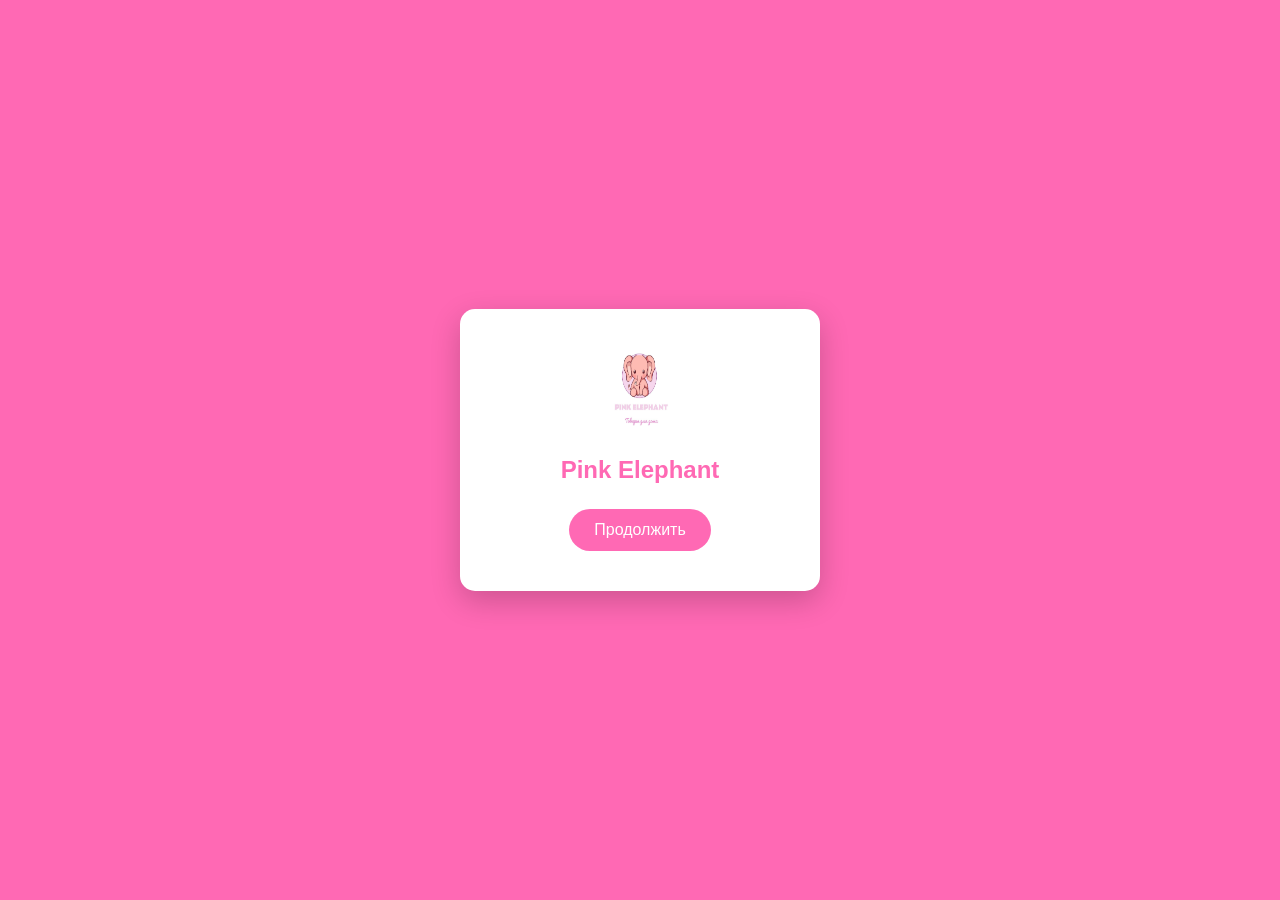
==== index.html @ d0b038d9 "Тест: placeholder вместо логотипа" ====
<!DOCTYPE html>
<html lang="ru">
<head>
    <meta charset="UTF-8">
    <meta name="viewport" content="width=device-width, initial-scale=1.0">
    <title>Магазин Pink Elephant</title>
    <link rel="stylesheet" href="styles.css">
    <link rel="manifest" href="manifest.json">
</head>
<body>
    <!-- Приветственное модальное окно -->
    <div id="welcome-modal" class="modal-welcome">
        <div class="modal-welcome-content">
            <img src="./image/logo.jpg" alt="Pink Elephant" class="logo">
            <h1>Pink Elephant</h1>
            <button id="start-button">Продолжить</button>
        </div>
    </div>

    <!-- Основной заголовок сайта -->
    <header>
        <h1>Магазин Pink Elephant</h1>
    </header>

    <main>
        <ul id="product-list">
            <!-- Товары будут появляться здесь автоматически -->
        </ul>
    </main>

    <footer>&copy; Pink Elephant, 2025</footer>

    <!-- Модальное окно для товара -->
    <div id="modal" class="hidden">
        <div class="modal-content">
            <span class="close-button">×</span>
            <h2></h2>
            <p></p>
        </div>
    </div>

    <!-- Регистрация Service Worker -->
    <script>
        if ('serviceWorker' in navigator) {
            navigator.serviceWorker.register('./sw.js')
                .then(function() { console.log('Service Worker Registered'); })
                .catch(function(error) { console.log('Error registering Service Worker:', error); });
        }
    </script>
    <script src="script.js"></script>
</body>
</html>
---- styles.css ----
body {
    font-family: Arial, Helvetica, sans-serif;
    line-height: 1.6;
    background-color: #f5f5f5;
    color: #333;
}

header {
    background-color: #ffcccc;
    padding: 1em;
    text-align: center;
}

/* Сетка для товаров */
#product-list {
    list-style-type: none;
    padding: 0;
    display: grid;
    grid-template-columns: repeat(auto-fill, minmax(200px, 1fr));
    gap: 1rem;
    margin: 20px;
}

/* Карточка товара */
.product-item {
    border: 1px solid #ccc;
    padding: 1em;
    text-align: center;
    background-color: white;
    box-shadow: 0 2px 5px rgba(0, 0, 0, 0.1);
    border-radius: 8px;
    transition: transform 0.2s;
    cursor: pointer;
}

.product-item:hover {
    transform: scale(1.05);
}

.product-img {
    max-width: 100%;
    height: 100px;
    object-fit: cover;
    border-radius: 8px;
    margin-bottom: 10px;
}

/* Модальное окно для товара */
#modal {
    position: fixed;
    top: 0;
    left: 0;
    width: 100%;
    height: 100%;
    background-color: rgba(0, 0, 0, 0.5);
    display: flex;
    justify-content: center;
    align-items: center;
    z-index: 999;
}

.modal-content {
    background: white;
    padding: 20px;
    border-radius: 10px;
    width: 80%;
    max-width: 500px;
    position: relative;
    box-shadow: 0 5px 15px rgba(0, 0, 0, 0.3);
}

.close-button {
    position: absolute;
    top: 10px;
    right: 15px;
    font-size: 24px;
    cursor: pointer;
    color: #888;
    background: none;
    border: none;
}

.close-button:hover {
    color: #000;
}

/* Скрытие модального окна */
.hidden {
    display: none;
}

/* === Приветственное окно === */
#welcome-modal {
    position: fixed;
    top: 0;
    left: 0;
    width: 100%;
    height: 100%;
    background-color: #ff69b4;
    display: flex;
    justify-content: center;
    align-items: center;
    z-index: 1000;
    flex-direction: column;
    text-align: center;
}

.modal-welcome-content {
    background: white;
    padding: 40px 30px;
    border-radius: 15px;
    box-shadow: 0 10px 30px rgba(0, 0, 0, 0.2);
    max-width: 300px;
    width: 90%;
}

.logo {
    width: 80px;
    height: 80px;
    margin-bottom: 15px;
}

#welcome-modal h1 {
    color: #ff69b4;
    margin: 0 0 20px 0;
    font-size: 24px;
}

#start-button {
    background-color: #ff69b4;
    color: white;
    border: none;
    padding: 12px 25px;
    font-size: 16px;
    border-radius: 25px;
    cursor: pointer;
    transition: background 0.3s;
}

#start-button:hover {
    background-color: #e04e9c;
}

footer {
    text-align: center;
    padding: 1em;
    margin-top: 20px;
    color: #666;
    font-size: 0.9em;
}
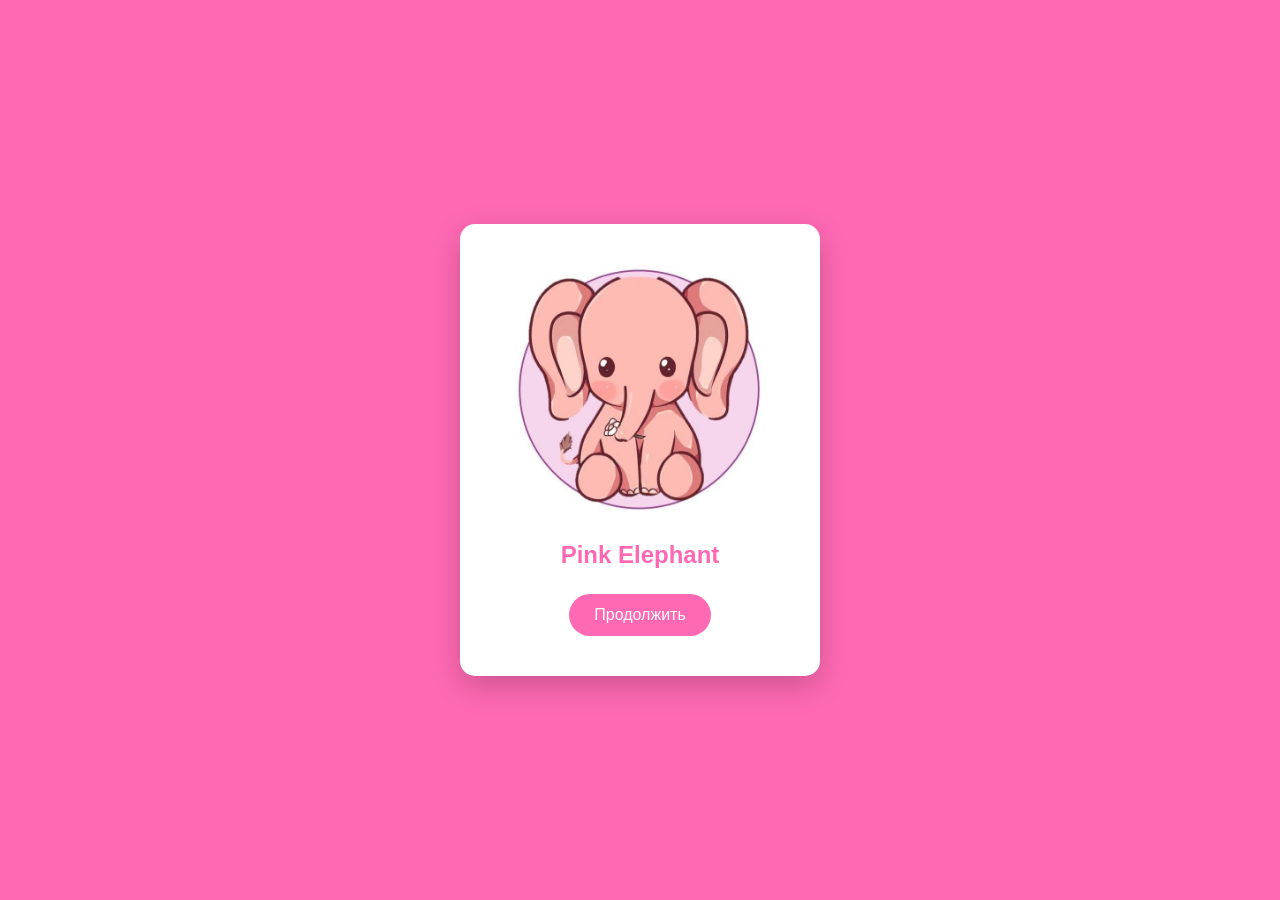
==== commit 602c347f: "улучшил внешний вид" ====
--- a/index.html
+++ b/index.html
@@ -11,7 +11,7 @@
     <!-- Приветственное модальное окно -->
     <div id="welcome-modal" class="modal-welcome">
         <div class="modal-welcome-content">
-            <img src="./image/logo.jpg" alt="Pink Elephant" class="logo">
+            <img src="./image/logo_1.jpg" alt="Pink Elephant" class="logo">
             <h1>Pink Elephant</h1>
             <button id="start-button">Продолжить</button>
         </div>
--- a/styles.css
+++ b/styles.css
@@ -115,8 +115,8 @@
 }
 
 .logo {
-    width: 80px;
-    height: 80px;
+    width: 250px;
+    height: 250px;
     margin-bottom: 15px;
 }
 
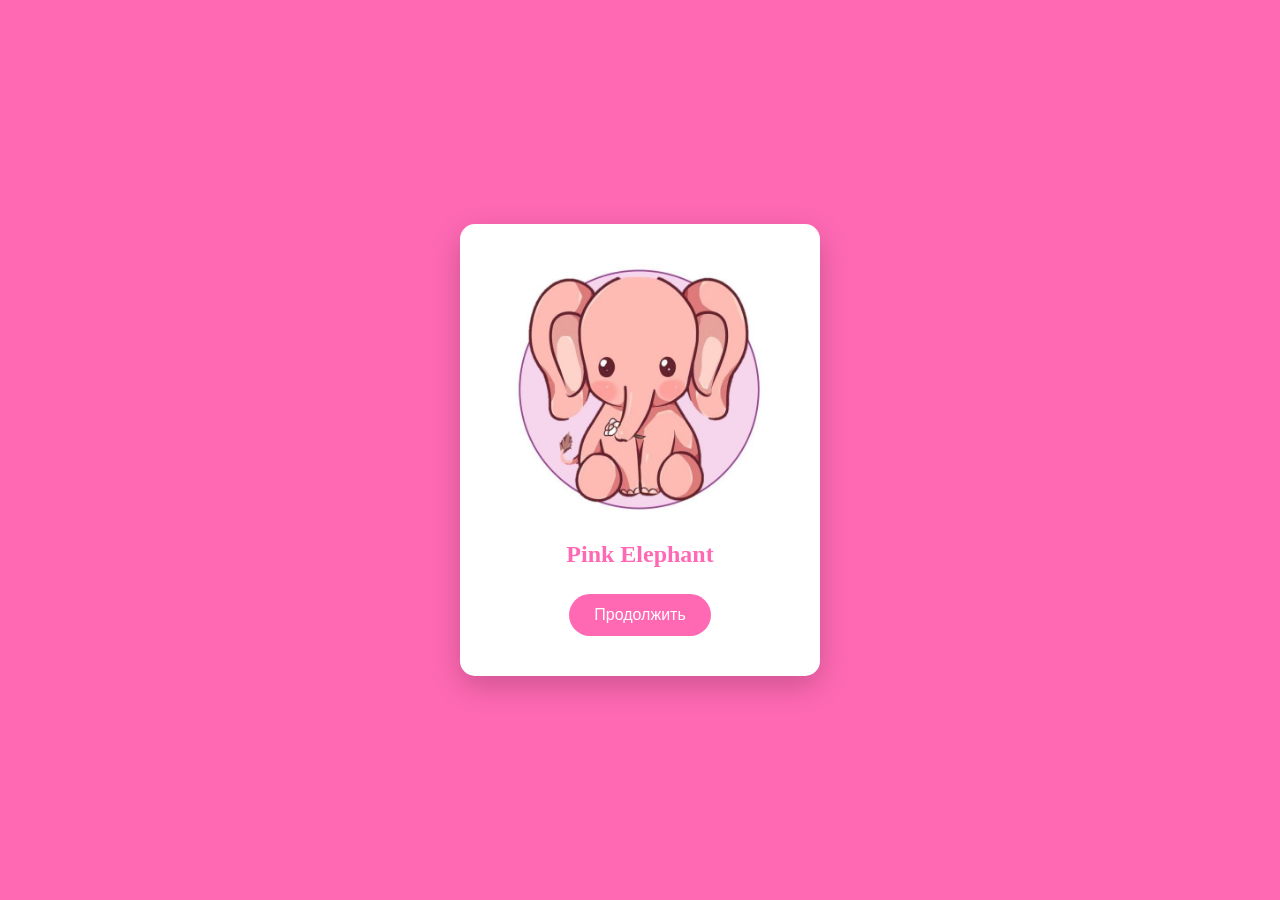
==== commit f651c64f: "улучение и добавление новых кнопак" ====
--- a/index.html
+++ b/index.html
@@ -6,34 +6,56 @@
     <title>Магазин Pink Elephant</title>
     <link rel="stylesheet" href="styles.css">
     <link rel="manifest" href="manifest.json">
+    <!-- Подключаем шрифт Playfair Display -->
+    <link href="https://fonts.googleapis.com/css2?family=Playfair+Display:wght@400;700&display=swap" rel="stylesheet">
 </head>
 <body>
     <!-- Приветственное модальное окно -->
-    <div id="welcome-modal" class="modal-welcome">
+    <div id="welcome-modal">
         <div class="modal-welcome-content">
-            <img src="./image/logo_1.jpg" alt="Pink Elephant" class="logo">
+            <img src="./image/logo_1.jpg" alt="Логотип Pink Elephant" class="logo">
             <h1>Pink Elephant</h1>
             <button id="start-button">Продолжить</button>
         </div>
     </div>
 
-    <!-- Основной заголовок сайта -->
     <header>
-        <h1>Магазин Pink Elephant</h1>
+        <div class="logo-container">
+            <img src="./image/logo_1.jpg" alt="Pink Elephant" class="site-logo">
+        </div>
+
+        <nav class="sidebar">
+            <a href="#home" class="nav-link active">
+                <span class="icon">🏠</span>
+                <span class="label">Главная</span>
+            </a>
+            <a href="#profile" class="nav-link">
+                <span class="icon">👤</span>
+                <span class="label">Профиль</span>
+            </a>
+            <a href="#cart" class="nav-link">
+                <span class="icon">🛒</span>
+                <span class="label">Корзина</span>
+            </a>
+            <a href="#settings" class="nav-link">
+                <span class="icon">⚙️</span>
+                <span class="label">Настройки</span>
+            </a>
+        </nav>
     </header>
 
-    <main>
+    <main role="main">
         <ul id="product-list">
             <!-- Товары будут появляться здесь автоматически -->
         </ul>
     </main>
 
-    <footer>&copy; Pink Elephant, 2025</footer>
+    <footer role="contentinfo">&copy; Pink Elephant, 2025</footer>
 
     <!-- Модальное окно для товара -->
-    <div id="modal" class="hidden">
+    <div id="modal" class="hidden" role="dialog" aria-hidden="true">
         <div class="modal-content">
-            <span class="close-button">×</span>
+            <span class="close-button" aria-label="Закрыть">×</span>
             <h2></h2>
             <p></p>
         </div>
--- a/styles.css
+++ b/styles.css
@@ -1,8 +1,8 @@
 body {
-    font-family: Arial, Helvetica, sans-serif;
-    line-height: 1.6;
+    font-family: 'Spidlel', Helvetica, sans-serif;
+    line-height: 1.5;
     background-color: #f5f5f5;
-    color: #333;
+    color: hsl(327, 41%, 33%);
 }
 
 header {
@@ -147,4 +147,124 @@
     margin-top: 20px;
     color: #666;
     font-size: 0.9em;
+}
+/* Основной текст — Times New Roman */
+body {
+    font-family: 'Times New Roman', serif;
+    font-size: 12px;         /* как ты просила */
+    line-height: 1.6;
+    color: hsl(327, 41%, 33%); /* сохраняем цвет */
+}
+
+/* Логотип на главной — белый, 18px */
+header h1 {
+    font-family: 'Playfair Display', serif;
+    font-size: 18px;
+    color: white;
+    margin: 0;
+}
+/* Общие отступы */
+body {
+    margin: 0;
+    padding: 0;
+}
+
+main {
+    padding: 20px;
+    max-width: 1200px;
+    margin: 0 auto;
+}
+
+header {
+    background-color: #ff69b4;
+    padding: 15px 20px;
+    display: flex;
+    align-items: center;
+}
+#product-list {
+    display: grid;
+    grid-template-columns: repeat(auto-fill, minmax(200px, 1fr));
+    gap: 20px;
+    padding: 20px;
+    list-style: none;
+    margin: 0;
+}
+
+.product-item {
+    background: white;
+    border: 1px solid #eee;
+    border-radius: 8px;
+    overflow: hidden;
+    box-shadow: 0 2px 8px rgba(0, 0, 0, 0.1);
+    transition: all 0.3s ease;
+    text-align: center;
+}
+
+.product-item:hover {
+    transform: translateY(-3px);
+    box-shadow: 0 6px 12px rgba(0, 0, 0, 0.15);
+}
+
+.product-img {
+    width: 100%;
+    height: 180px;
+    object-fit: cover;
+}
+
+.product-item h3 {
+    margin: 10px 0;
+    font-size: 14px;
+    color: #333;
+    font-weight: normal;
+}
+header {
+    background-color: #ff69b4;
+    padding: 15px 20px;
+    display: flex;
+    align-items: center;
+    position: relative;
+    height: 60px;
+}
+
+.logo-container {
+    display: flex;
+    align-items: center;
+}
+
+.site-logo {
+    width: 40px;
+    height: 40px;
+    border-radius: 50%;
+    margin-right: 15px;
+}
+
+.sidebar {
+    display: flex;
+    gap: 20px;
+    margin-left: auto;
+}
+
+.nav-link {
+    display: flex;
+    flex-direction: column;
+    align-items: center;
+    color: white;
+    text-decoration: none;
+    font-size: 12px;
+    padding: 5px 10px;
+    border-radius: 8px;
+    transition: background 0.3s;
+}
+
+.nav-link:hover, .nav-link.active {
+    background: rgba(255, 255, 255, 0.2);
+}
+
+.nav-link.active {
+    font-weight: bold;
+}
+
+.icon {
+    font-size: 18px;
+    margin-bottom: 2px;
 }
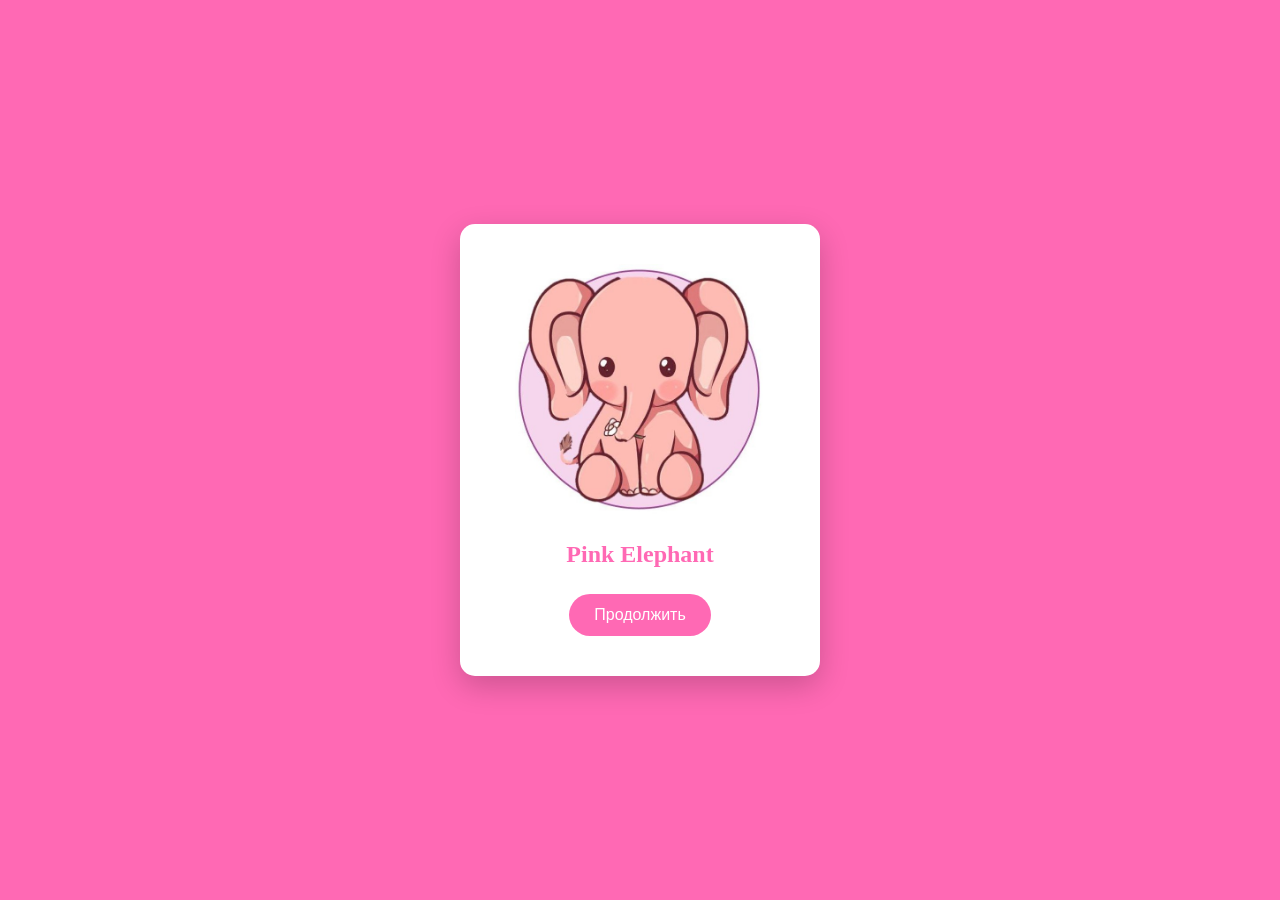
==== commit 7f581ef8: "поправка" ====
--- a/index.html
+++ b/index.html
@@ -22,6 +22,7 @@
     <header>
         <div class="logo-container">
             <img src="./image/logo_1.jpg" alt="Pink Elephant" class="site-logo">
+            <h1 class="site-title">Pink Elephant</h1>
         </div>
 
         <nav class="sidebar">
--- a/styles.css
+++ b/styles.css
@@ -267,4 +267,24 @@
 .icon {
     font-size: 18px;
     margin-bottom: 2px;
+}
+/* Название магазина рядом с логотипом */
+.logo-container {
+    display: flex;
+    align-items: center;
+}
+
+.site-logo {
+    width: 40px;
+    height: 40px;
+    border-radius: 50%;
+    margin-right: 12px;
+}
+
+.site-title {
+    font-family: 'Playfair Display', serif;
+    font-size: 18px;
+    color: white;
+    margin: 0;
+    font-weight: bold;
 }
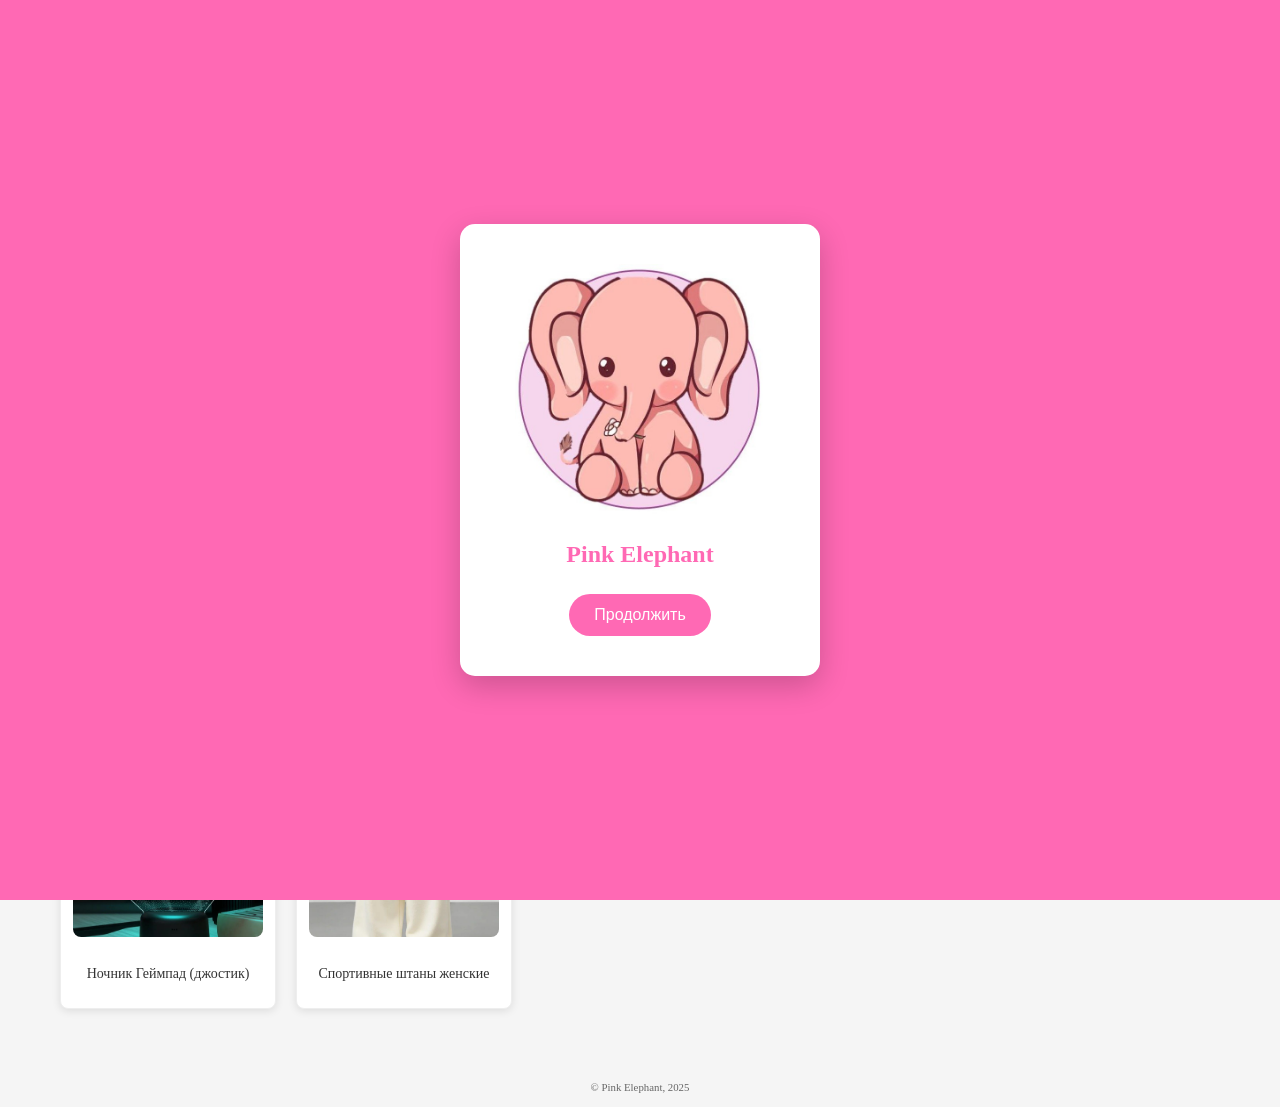
==== commit c2562d87: "добавление карточек" ====
--- a/index.html
+++ b/index.html
@@ -6,6 +6,7 @@
     <title>Магазин Pink Elephant</title>
     <link rel="stylesheet" href="styles.css">
     <link rel="manifest" href="manifest.json">
+    <link rel="stylesheet" href="https://cdnjs.cloudflare.com/ajax/libs/font-awesome/6.5.0/css/all.min.css">
     <!-- Подключаем шрифт Playfair Display -->
     <link href="https://fonts.googleapis.com/css2?family=Playfair+Display:wght@400;700&display=swap" rel="stylesheet">
 </head>
@@ -25,21 +26,22 @@
             <h1 class="site-title">Pink Elephant</h1>
         </div>
 
+        <!-- Исправленное боковое меню -->
         <nav class="sidebar">
-            <a href="#home" class="nav-link active">
-                <span class="icon">🏠</span>
+            <a href="index.html" class="nav-link active">
+                <i class="fas fa-home"></i>
                 <span class="label">Главная</span>
             </a>
-            <a href="#profile" class="nav-link">
-                <span class="icon">👤</span>
+            <a href="profile.html" class="nav-link">
+                <i class="fas fa-user"></i>
                 <span class="label">Профиль</span>
             </a>
             <a href="#cart" class="nav-link">
-                <span class="icon">🛒</span>
+                <i class="fas fa-shopping-cart"></i>
                 <span class="label">Корзина</span>
             </a>
             <a href="#settings" class="nav-link">
-                <span class="icon">⚙️</span>
+                <i class="fas fa-cog"></i>
                 <span class="label">Настройки</span>
             </a>
         </nav>
--- a/styles.css
+++ b/styles.css
@@ -287,4 +287,29 @@
     color: white;
     margin: 0;
     font-weight: bold;
+}
+/* Плавные переходы для всех кнопок и ссылок */
+.nav-link, .profile-btn, .product-item, #start-button {
+    transition: all 0.3s ease;
+}
+
+/* Лёгкая тень при наведении */
+.nav-link:hover, .product-item:hover, .profile-btn:hover {
+    transform: translateY(-2px);
+    box-shadow: 0 4px 8px rgba(0, 0, 0, 0.1);
+}
+@keyframes fadeInUp {
+    from {
+        opacity: 0;
+        transform: translateY(20px);
+    }
+    to {
+        opacity: 1;
+        transform: translateY(0);
+    }
+}
+
+.product-item {
+    animation: fadeInUp 0.6s ease forwards;
+    opacity: 0;
 }
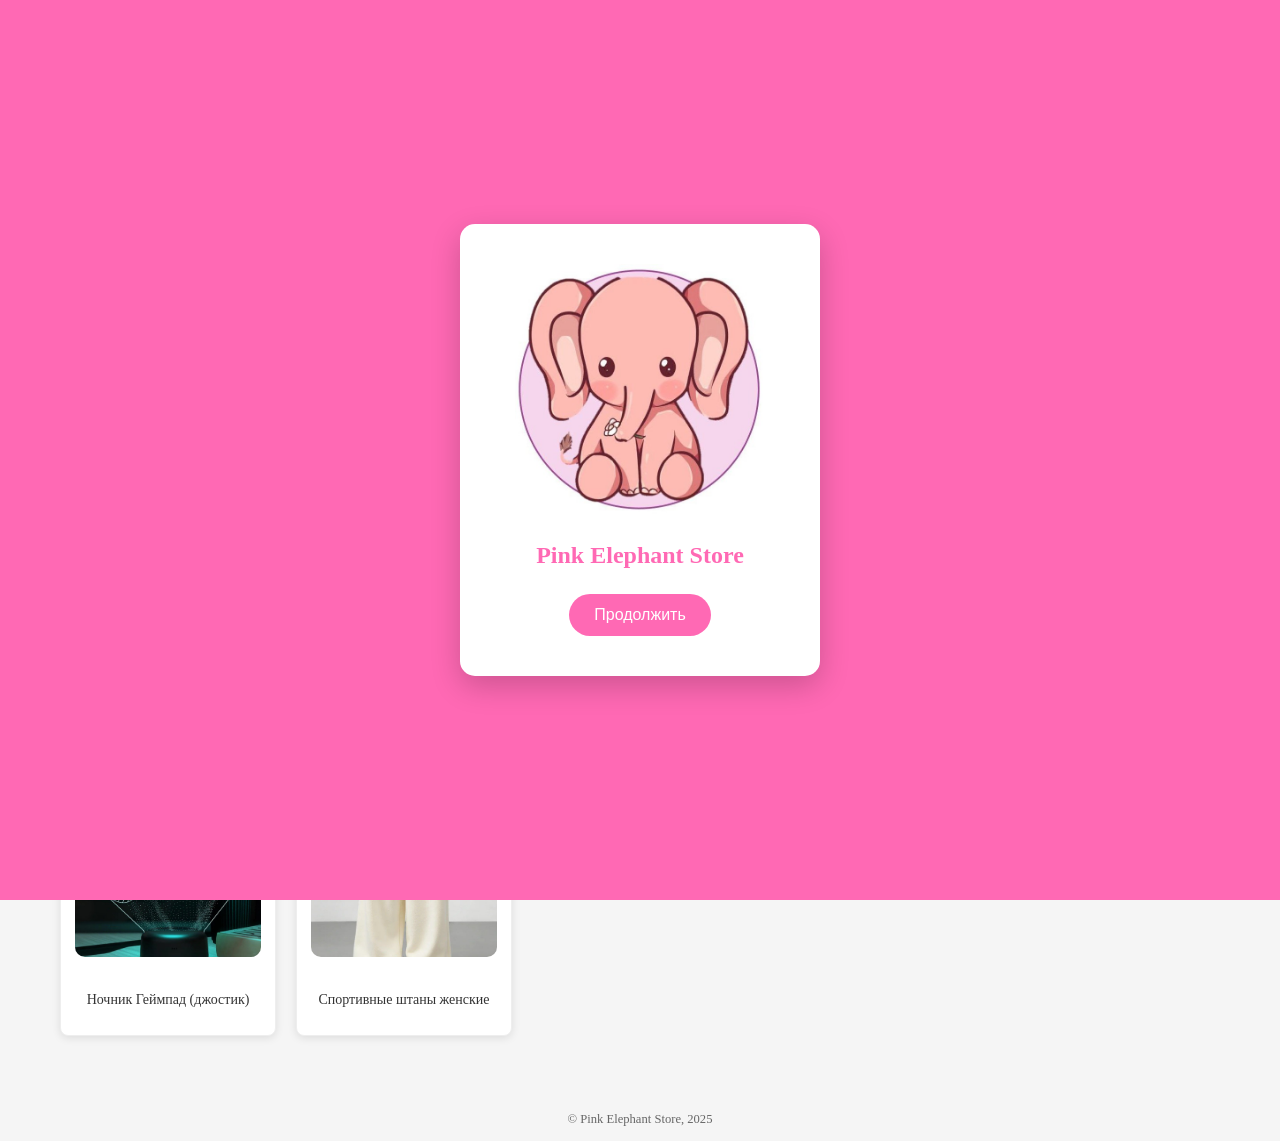
==== commit b52baf6f: "поменино всё" ====
--- a/index.html
+++ b/index.html
@@ -3,7 +3,9 @@
 <head>
     <meta charset="UTF-8">
     <meta name="viewport" content="width=device-width, initial-scale=1.0">
-    <title>Магазин Pink Elephant</title>
+    <meta name="theme-color" content="#ff69b4">
+    <meta name="background-color" content="#ffffff">
+    <title>Pink Elephant Store</title>
     <link rel="stylesheet" href="styles.css">
     <link rel="manifest" href="manifest.json">
     <link rel="stylesheet" href="https://cdnjs.cloudflare.com/ajax/libs/font-awesome/6.5.0/css/all.min.css">
@@ -15,7 +17,7 @@
     <div id="welcome-modal">
         <div class="modal-welcome-content">
             <img src="./image/logo_1.jpg" alt="Логотип Pink Elephant" class="logo">
-            <h1>Pink Elephant</h1>
+            <h1>Pink Elephant Store</h1>
             <button id="start-button">Продолжить</button>
         </div>
     </div>
@@ -23,7 +25,7 @@
     <header>
         <div class="logo-container">
             <img src="./image/logo_1.jpg" alt="Pink Elephant" class="site-logo">
-            <h1 class="site-title">Pink Elephant</h1>
+            <h1 class="site-title">Pink Elephant Store</h1>
         </div>
 
         <!-- Исправленное боковое меню -->
@@ -53,7 +55,7 @@
         </ul>
     </main>
 
-    <footer role="contentinfo">&copy; Pink Elephant, 2025</footer>
+    <footer role="contentinfo">&copy; Pink Elephant Store, 2025</footer>
 
     <!-- Модальное окно для товара -->
     <div id="modal" class="hidden" role="dialog" aria-hidden="true">
--- a/styles.css
+++ b/styles.css
@@ -41,8 +41,8 @@
     max-width: 100%;
     height: 100px;
     object-fit: cover;
-    border-radius: 8px;
-    margin-bottom: 10px;
+    border-radius: 10px;
+    margin-bottom: 14px;
 }
 
 /* Модальное окно для товара */
@@ -151,19 +151,16 @@
 /* Основной текст — Times New Roman */
 body {
     font-family: 'Times New Roman', serif;
-    font-size: 12px;         /* как ты просила */
+    font-size: 14px;         
     line-height: 1.6;
-    color: hsl(327, 41%, 33%); /* сохраняем цвет */
-}
-
-/* Логотип на главной — белый, 18px */
+    color: hsl(327, 41%, 33%); 
+}
 header h1 {
     font-family: 'Playfair Display', serif;
-    font-size: 18px;
+    font-size: 20px;
     color: white;
     margin: 0;
 }
-/* Общие отступы */
 body {
     margin: 0;
     padding: 0;
